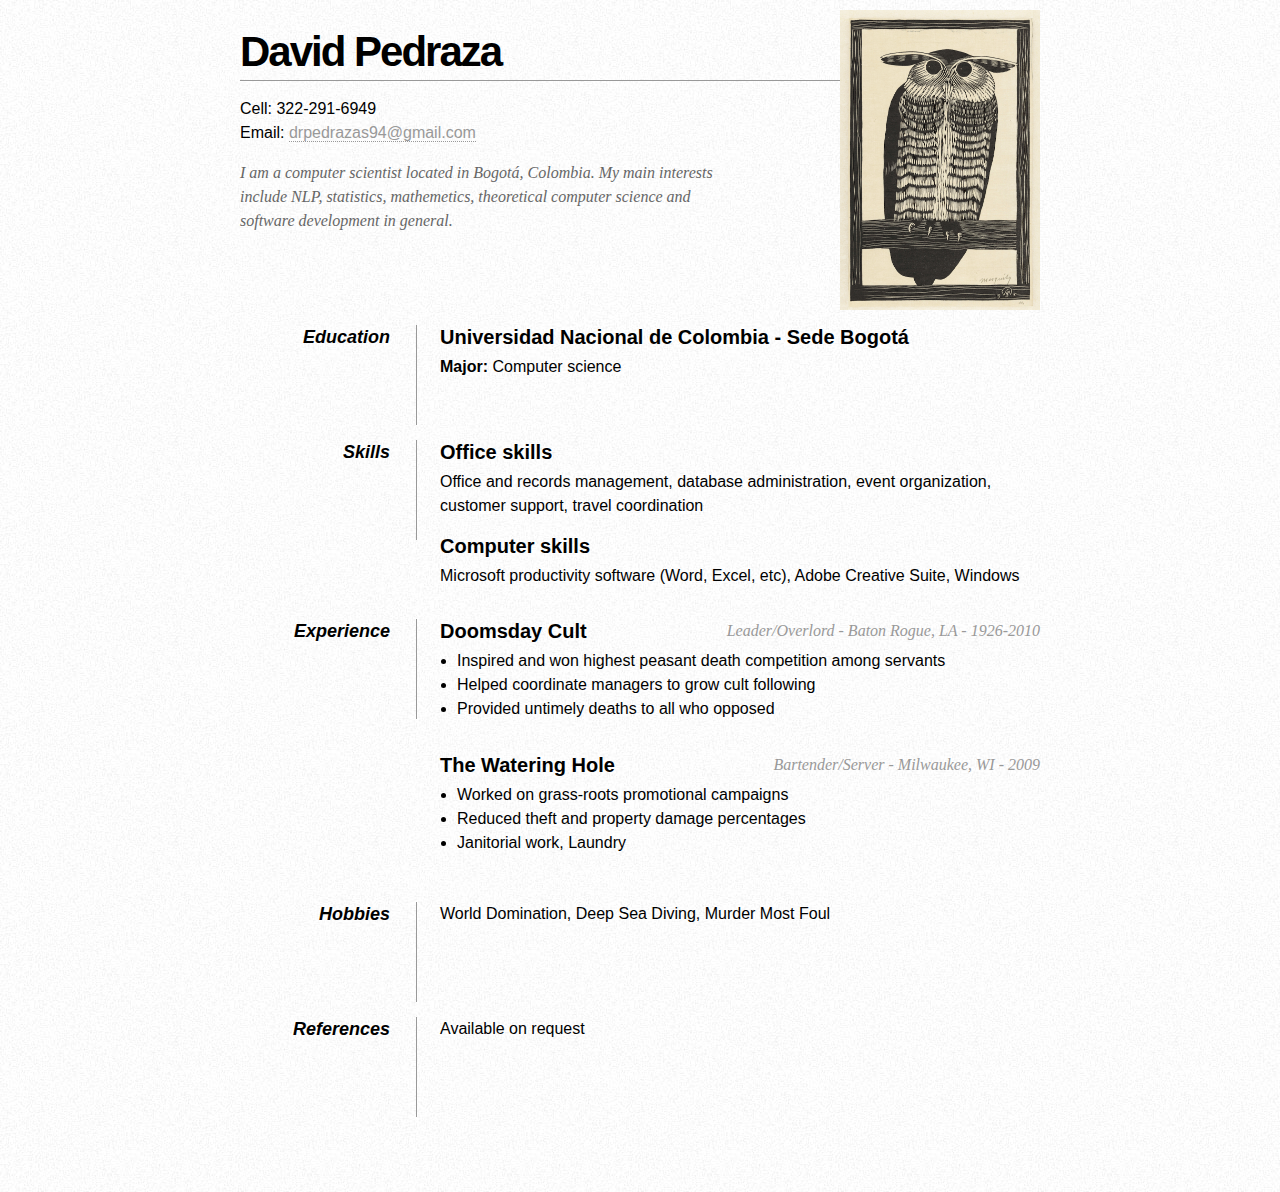
==== index.html @ f0146086 "Changing everything" ====
<!DOCTYPE html PUBLIC "-//W3C//DTD XHTML 1.0 Strict//EN"
"http://www.w3.org/TR/xhtml1/DTD/xhtml1-strict.dtd">

<html xmlns="http://www.w3.org/1999/xhtml" xml:lang="en" lang="en">

<head>
     <meta http-equiv="Content-Type" content="text/html; charset=utf-8"/>

     <title>One Page Resume</title>

     <style type="text/css">
        * { margin: 0; padding: 0; }
        body { font: 16px Helvetica, Sans-Serif; line-height: 24px; background: url(images/noise.jpg); }
        .clear { clear: both; }
        #page-wrap { width: 800px; margin: 40px auto 60px; }
        #pic { float: right; margin: -30px 0 0 0; }
        h1 { margin: 0 0 16px 0; padding: 0 0 16px 0; font-size: 42px; font-weight: bold; letter-spacing: -2px; border-bottom: 1px solid #999; }
        h2 { font-size: 20px; margin: 0 0 6px 0; position: relative; }
        h2 span { position: absolute; bottom: 0; right: 0; font-style: italic; font-family: Georgia, Serif; font-size: 16px; color: #999; font-weight: normal; }
        p { margin: 0 0 16px 0; }
        a { color: #999; text-decoration: none; border-bottom: 1px dotted #999; }
        a:hover { border-bottom-style: solid; color: black; }
        ul { margin: 0 0 32px 17px; }
        #objective { width: 500px; float: left; }
        #objective p { font-family: Georgia, Serif; font-style: italic; color: #666; }
        dt { font-style: italic; font-weight: bold; font-size: 18px; text-align: right; padding: 0 26px 0 0; width: 150px; float: left; height: 100px; border-right: 1px solid #999;  }
        dd { width: 600px; float: right; }
        dd.clear { float: none; margin: 0; height: 15px; }
     </style>
</head>

<body>

    <div id="page-wrap">

        <img src="owl.jpeg" alt="Photo of Cthulu" width="200" height="300" id="pic" />

        <div id="contact-info" class="vcard">

            <!-- Microformats! -->

            <h1 class="fn">David Pedraza</h1>

            <p>
                Cell: <span class="tel">322-291-6949</span><br />
                Email: <a class="email" href="drpedrazas94@gmail.com">drpedrazas94@gmail.com</a>
            </p>
        </div>

        <div id="objective">
            <p>
                I am a computer scientist located in Bogotá, Colombia.
                My main interests include NLP, statistics, mathemetics, theoretical computer science and software development in general.
            </p>
        </div>

        <div class="clear"></div>

        <dl>
            <dd class="clear"></dd>

            <dt>Education</dt>
            <dd>
                <h2>Universidad Nacional de Colombia - Sede Bogotá</h2>
                <p><strong>Major:</strong> Computer science<br /></p>
            </dd>

            <dd class="clear"></dd>

            <dt>Skills</dt>
            <dd>
                <h2>Office skills</h2>
                <p>Office and records management, database administration, event organization, customer support, travel coordination</p>

                <h2>Computer skills</h2>
                <p>Microsoft productivity software (Word, Excel, etc), Adobe Creative Suite, Windows</p>
            </dd>

            <dd class="clear"></dd>

            <dt>Experience</dt>
            <dd>
                <h2>Doomsday Cult <span>Leader/Overlord - Baton Rogue, LA - 1926-2010</span></h2>
                <ul>
                    <li>Inspired and won highest peasant death competition among servants</li>
                    <li>Helped coordinate managers to grow cult following</li>
                    <li>Provided untimely deaths to all who opposed</li>
                </ul>

                <h2>The Watering Hole <span>Bartender/Server - Milwaukee, WI - 2009</span></h2>
                <ul>
                    <li>Worked on grass-roots promotional campaigns</li>
                    <li>Reduced theft and property damage percentages</li>
                    <li>Janitorial work, Laundry</li>
                </ul>
            </dd>

            <dd class="clear"></dd>

            <dt>Hobbies</dt>
            <dd>World Domination, Deep Sea Diving, Murder Most Foul</dd>

            <dd class="clear"></dd>

            <dt>References</dt>
            <dd>Available on request</dd>

            <dd class="clear"></dd>
        </dl>

        <div class="clear"></div>

    </div>

</body>

</html>
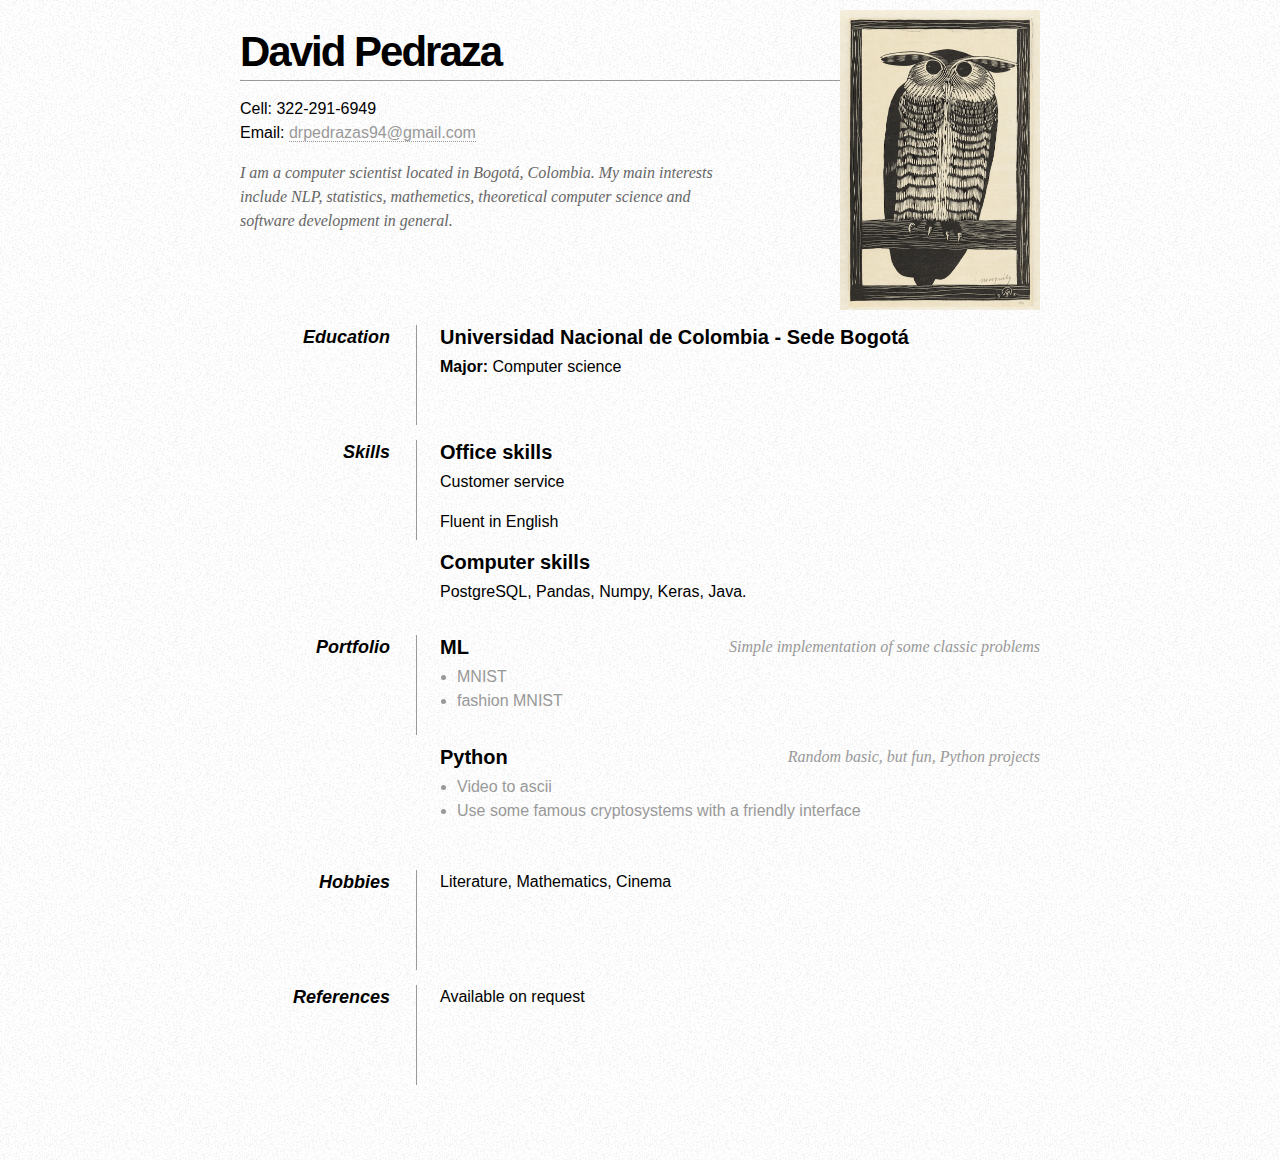
==== commit 3aabef81: "Adding projects" ====
--- a/index.html
+++ b/index.html
@@ -43,7 +43,7 @@
 
             <p>
                 Cell: <span class="tel">322-291-6949</span><br />
-                Email: <a class="email" href="drpedrazas94@gmail.com">drpedrazas94@gmail.com</a>
+                Email: <a class="email" href="mailto: abc@example.com">drpedrazas94@gmail.com</a>
             </p>
         </div>
 
@@ -70,35 +70,33 @@
             <dt>Skills</dt>
             <dd>
                 <h2>Office skills</h2>
-                <p>Office and records management, database administration, event organization, customer support, travel coordination</p>
+                <p>Customer service</p>
+                <p>Fluent in English</p>
 
                 <h2>Computer skills</h2>
-                <p>Microsoft productivity software (Word, Excel, etc), Adobe Creative Suite, Windows</p>
+                <p>PostgreSQL, Pandas, Numpy, Keras, Java.</p>
             </dd>
 
             <dd class="clear"></dd>
 
-            <dt>Experience</dt>
+            <dt>Portfolio</dt>
             <dd>
-                <h2>Doomsday Cult <span>Leader/Overlord - Baton Rogue, LA - 1926-2010</span></h2>
+                <h2>ML<span>Simple implementation of some classic problems</span></h2>
                 <ul>
-                    <li>Inspired and won highest peasant death competition among servants</li>
-                    <li>Helped coordinate managers to grow cult following</li>
-                    <li>Provided untimely deaths to all who opposed</li>
+                    <a href="https://github.com/drpedrazas/MNIST-Explained.git"><li>MNIST</li></a>
+                    <a href="https://github.com/drpedrazas/fasionMINST-Explained.git"><li>fashion MNIST</li></a>
                 </ul>
-
-                <h2>The Watering Hole <span>Bartender/Server - Milwaukee, WI - 2009</span></h2>
+                <h2>Python<span>Random basic, but fun, Python projects</span></h2>
                 <ul>
-                    <li>Worked on grass-roots promotional campaigns</li>
-                    <li>Reduced theft and property damage percentages</li>
-                    <li>Janitorial work, Laundry</li>
+                    <a href="https://github.com/drpedrazas/ascii_vid.git"><li>Video to ascii</li></a>
+                    <a href="https://github.com/drpedrazas/Proyecto-Criptograf-a.git"><li>Use some famous cryptosystems with a friendly interface</li></a>
                 </ul>
             </dd>
 
             <dd class="clear"></dd>
 
             <dt>Hobbies</dt>
-            <dd>World Domination, Deep Sea Diving, Murder Most Foul</dd>
+            <dd>Literature, Mathematics, Cinema</dd>
 
             <dd class="clear"></dd>
 
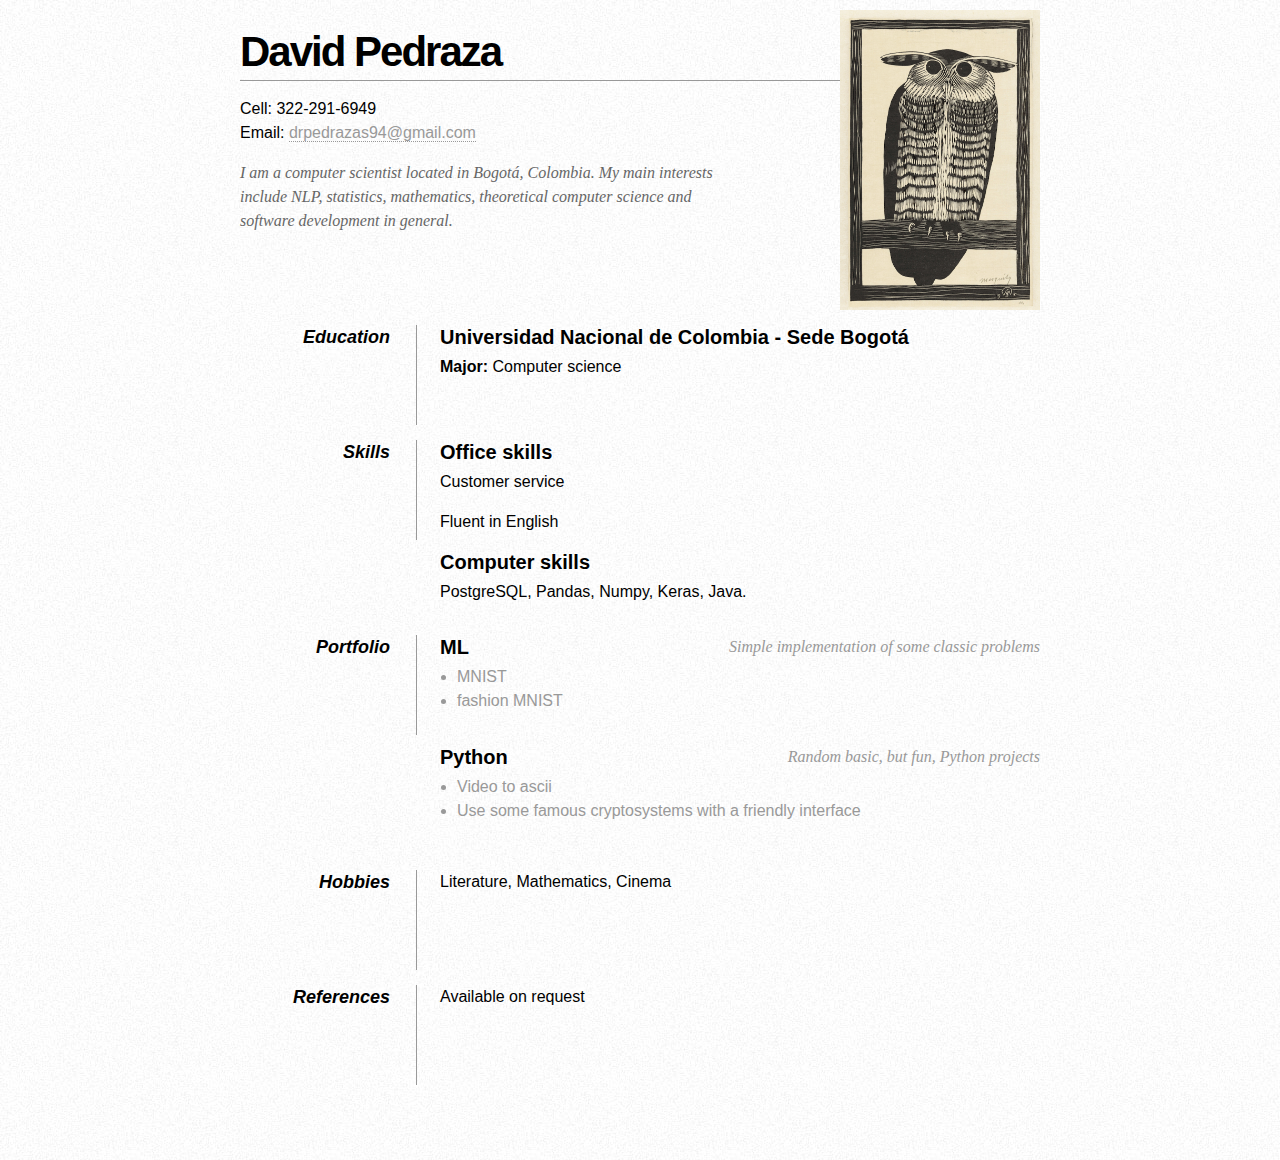
==== commit 3cb067a3: "Fixed typo" ====
--- a/index.html
+++ b/index.html
@@ -6,7 +6,7 @@
 <head>
      <meta http-equiv="Content-Type" content="text/html; charset=utf-8"/>
 
-     <title>One Page Resume</title>
+     <title>David Pedraza</title>
 
      <style type="text/css">
         * { margin: 0; padding: 0; }
@@ -50,7 +50,7 @@
         <div id="objective">
             <p>
                 I am a computer scientist located in Bogotá, Colombia.
-                My main interests include NLP, statistics, mathemetics, theoretical computer science and software development in general.
+                My main interests include NLP, statistics, mathematics, theoretical computer science and software development in general.
             </p>
         </div>
 
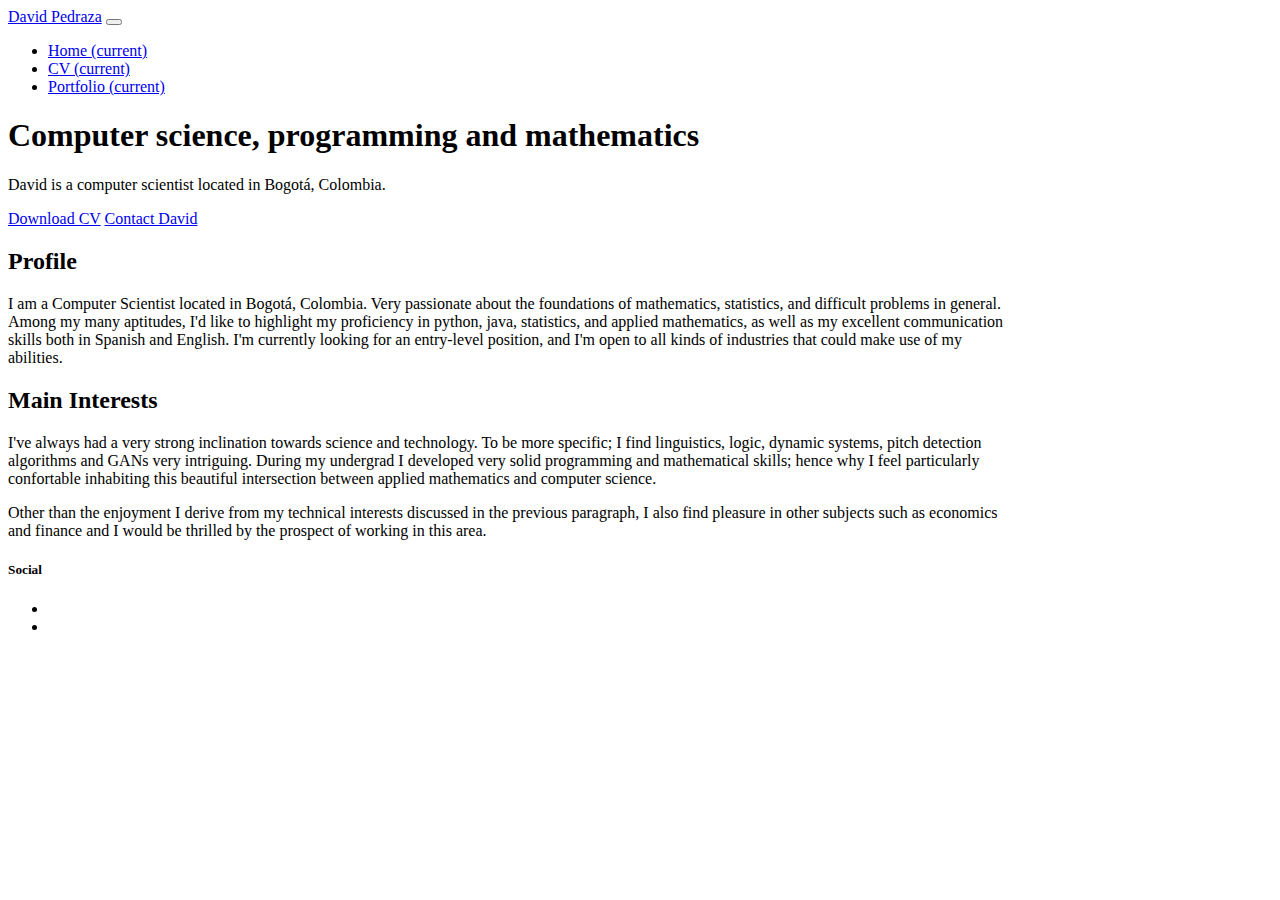
==== commit 076d7c88: "Fixing interests" ====
--- a/index.html
+++ b/index.html
@@ -1,115 +1,73 @@
-<!DOCTYPE html PUBLIC "-//W3C//DTD XHTML 1.0 Strict//EN"
-"http://www.w3.org/TR/xhtml1/DTD/xhtml1-strict.dtd">
-
-<html xmlns="http://www.w3.org/1999/xhtml" xml:lang="en" lang="en">
-
+<!DOCTYPE html>
+<html lang "en">
 <head>
-     <meta http-equiv="Content-Type" content="text/html; charset=utf-8"/>
-
-     <title>David Pedraza</title>
-
-     <style type="text/css">
-        * { margin: 0; padding: 0; }
-        body { font: 16px Helvetica, Sans-Serif; line-height: 24px; background: url(images/noise.jpg); }
-        .clear { clear: both; }
-        #page-wrap { width: 800px; margin: 40px auto 60px; }
-        #pic { float: right; margin: -30px 0 0 0; }
-        h1 { margin: 0 0 16px 0; padding: 0 0 16px 0; font-size: 42px; font-weight: bold; letter-spacing: -2px; border-bottom: 1px solid #999; }
-        h2 { font-size: 20px; margin: 0 0 6px 0; position: relative; }
-        h2 span { position: absolute; bottom: 0; right: 0; font-style: italic; font-family: Georgia, Serif; font-size: 16px; color: #999; font-weight: normal; }
-        p { margin: 0 0 16px 0; }
-        a { color: #999; text-decoration: none; border-bottom: 1px dotted #999; }
-        a:hover { border-bottom-style: solid; color: black; }
-        ul { margin: 0 0 32px 17px; }
-        #objective { width: 500px; float: left; }
-        #objective p { font-family: Georgia, Serif; font-style: italic; color: #666; }
-        dt { font-style: italic; font-weight: bold; font-size: 18px; text-align: right; padding: 0 26px 0 0; width: 150px; float: left; height: 100px; border-right: 1px solid #999;  }
-        dd { width: 600px; float: right; }
-        dd.clear { float: none; margin: 0; height: 15px; }
-     </style>
+  <meta charset="utf-8"/>
+  <meta http-equiv="X-UA-Compatible" content="IE=edge"/>
+  <meta name="viewpoint" content="width=advice-width, initial-scale=1.0"/>
+  <title>David Pedraza</title>
 </head>
-
-<body>
-
-    <div id="page-wrap">
-
-        <img src="owl.jpeg" alt="Photo of Cthulu" width="200" height="300" id="pic" />
-
-        <div id="contact-info" class="vcard">
-
-            <!-- Microformats! -->
-
-            <h1 class="fn">David Pedraza</h1>
-
-            <p>
-                Cell: <span class="tel">322-291-6949</span><br />
-                Email: <a class="email" href="mailto: abc@example.com">drpedrazas94@gmail.com</a>
-            </p>
+<body class="text-white bg-dark">
+  <nav class="navbar navbar-expand-lg navbar-dark bg-dark">
+  <a class="navbar-brand" href="#">David Pedraza</a>
+  <button class="navbar-toggler" type="button" data-toggle="collapse" data-target="#navbarNav" aria-controls="navbarNav" aria-expanded="false" aria-label="Toggle navigation">
+    <span class="navbar-toggler-icon"></span>
+  </button>
+  <div class="collapse navbar-collapse" id="navbarNav">
+    <ul class="navbar-nav">
+      <li class="nav-item active">
+        <a class="nav-link" href="#">Home <span class="sr-only">(current)</span></a>
+      </li>
+      <li class="nav-item">
+        <a class="nav-link" href="#">CV <span class="sr-only">(current)</span></a>
+      </li>
+      <li class="nav-item">
+        <a class="nav-link" href="#">Portfolio <span class="sr-only">(current)</span></a>
+      </li>
+    </ul>
+  </div>
+</nav>
+<main class="container" style="max-width:1000px">
+<div class="card text- white bg-dark border-dark mb-3 p-5">
+    <div class="card-body">
+        <h1 class="card-title">Computer science, programming and mathematics</h1>
+        <p class="card-text">David is a computer scientist located in Bogotá, Colombia.</p>
+        <a href="CV_drpedrazas.pdf" class="btn btn-secondary" role="button" download>Download CV</a>
+        <a href="mailto: drpedrazas@unal.edu.co" class="btn btn-secondary" role="button">Contact David</a>
+    </div>
+</div>
+<div class="col align-self-center">
+        <h2>Profile</h2>
+        <p>
+          I am a Computer Scientist located in Bogotá, Colombia. Very passionate about the foundations of mathematics, statistics, and difficult problems in general. Among my many aptitudes, I'd like to highlight my proficiency in python, java, statistics, and applied mathematics, as well as my excellent communication skills both in Spanish and English.
+I'm currently looking for an entry-level position, and I'm open to all kinds of industries that could make use of my abilities.
+        </p>
+        <h2>Main Interests</h2>
+        <p>
+          I've always had a very strong inclination towards science and technology. To be more specific; I find linguistics, logic, dynamic systems, pitch detection algorithms and GANs very intriguing. During my undergrad I developed very solid programming and mathematical skills; hence why I feel particularly confortable inhabiting this beautiful intersection between applied mathematics and computer science.
+        </p>
+        <p>
+          Other than the enjoyment I derive from my technical interests discussed in the previous paragraph, I also find pleasure in other subjects such as economics and finance and I would be thrilled by the prospect of working in this area.
+        </p>
+    </div>
+</main>
+<footer class="bd-footer py-5 mt-5 bg-dark">
+    <div class="container-fluid text-center">
+        <div class="row mb-1">
+            <div class="col-md-4">
+            </div>
+            <div class="col-md-4">
+                <h5>Social</h5>
+                <ul class="list-inline social">
+                    <li class="list-inline-item"><a href="https://github.com/drpedrazas" class="link-secondary text-decoration-none"><i class="fab fa-github-square fa-3x my-1"></i></a></li>
+                    <li class="list-inline-item"><a href="https://www.linkedin.com/in/drpedrazas/" class="link-secondary text-decoration-none"><i class="fab fa-linkedin fa-3x my-1"></i></a></li>
+                </ul>
+            </div>
+            <div class="col-md-4">
+            </div>
         </div>
-
-        <div id="objective">
-            <p>
-                I am a computer scientist located in Bogotá, Colombia.
-                My main interests include NLP, statistics, mathematics, theoretical computer science and software development in general.
-            </p>
-        </div>
-
-        <div class="clear"></div>
-
-        <dl>
-            <dd class="clear"></dd>
-
-            <dt>Education</dt>
-            <dd>
-                <h2>Universidad Nacional de Colombia - Sede Bogotá</h2>
-                <p><strong>Major:</strong> Computer science<br /></p>
-            </dd>
-
-            <dd class="clear"></dd>
-
-            <dt>Skills</dt>
-            <dd>
-                <h2>Office skills</h2>
-                <p>Customer service</p>
-                <p>Fluent in English</p>
-
-                <h2>Computer skills</h2>
-                <p>PostgreSQL, Pandas, Numpy, Keras, Java.</p>
-            </dd>
-
-            <dd class="clear"></dd>
-
-            <dt>Portfolio</dt>
-            <dd>
-                <h2>ML<span>Simple implementation of some classic problems</span></h2>
-                <ul>
-                    <a href="https://github.com/drpedrazas/MNIST-Explained.git"><li>MNIST</li></a>
-                    <a href="https://github.com/drpedrazas/fasionMINST-Explained.git"><li>fashion MNIST</li></a>
-                </ul>
-                <h2>Python<span>Random basic, but fun, Python projects</span></h2>
-                <ul>
-                    <a href="https://github.com/drpedrazas/ascii_vid.git"><li>Video to ascii</li></a>
-                    <a href="https://github.com/drpedrazas/Proyecto-Criptograf-a.git"><li>Use some famous cryptosystems with a friendly interface</li></a>
-                </ul>
-            </dd>
-
-            <dd class="clear"></dd>
-
-            <dt>Hobbies</dt>
-            <dd>Literature, Mathematics, Cinema</dd>
-
-            <dd class="clear"></dd>
-
-            <dt>References</dt>
-            <dd>Available on request</dd>
-
-            <dd class="clear"></dd>
-        </dl>
-
-        <div class="clear"></div>
-
     </div>
-
+</footer>
 </body>
-
 </html>
+<link rel="stylesheet" href="https://cdn.jsdelivr.net/npm/bootstrap@5.1.3/dist/css/bootstrap.min.css" integrity="sha384-1BmE4kWBq78iYhFldvKuhfTAU6auU8tT94WrHftjDbrCEXSU1oBoqyl2QvZ6jIW3" crossorigin="anonymous" referrerpolicy="no-referrer" />
+<link rel="stylesheet" href="https://cdnjs.cloudflare.com/ajax/libs/font-awesome/6.1.1/css/all.min.css" integrity="sha512-KfkfwYDsLkIlwQp6LFnl8zNdLGxu9YAA1QvwINks4PhcElQSvqcyVLLD9aMhXd13uQjoXtEKNosOWaZqXgel0g==" crossorigin="anonymous" referrerpolicy="no-referrer" />
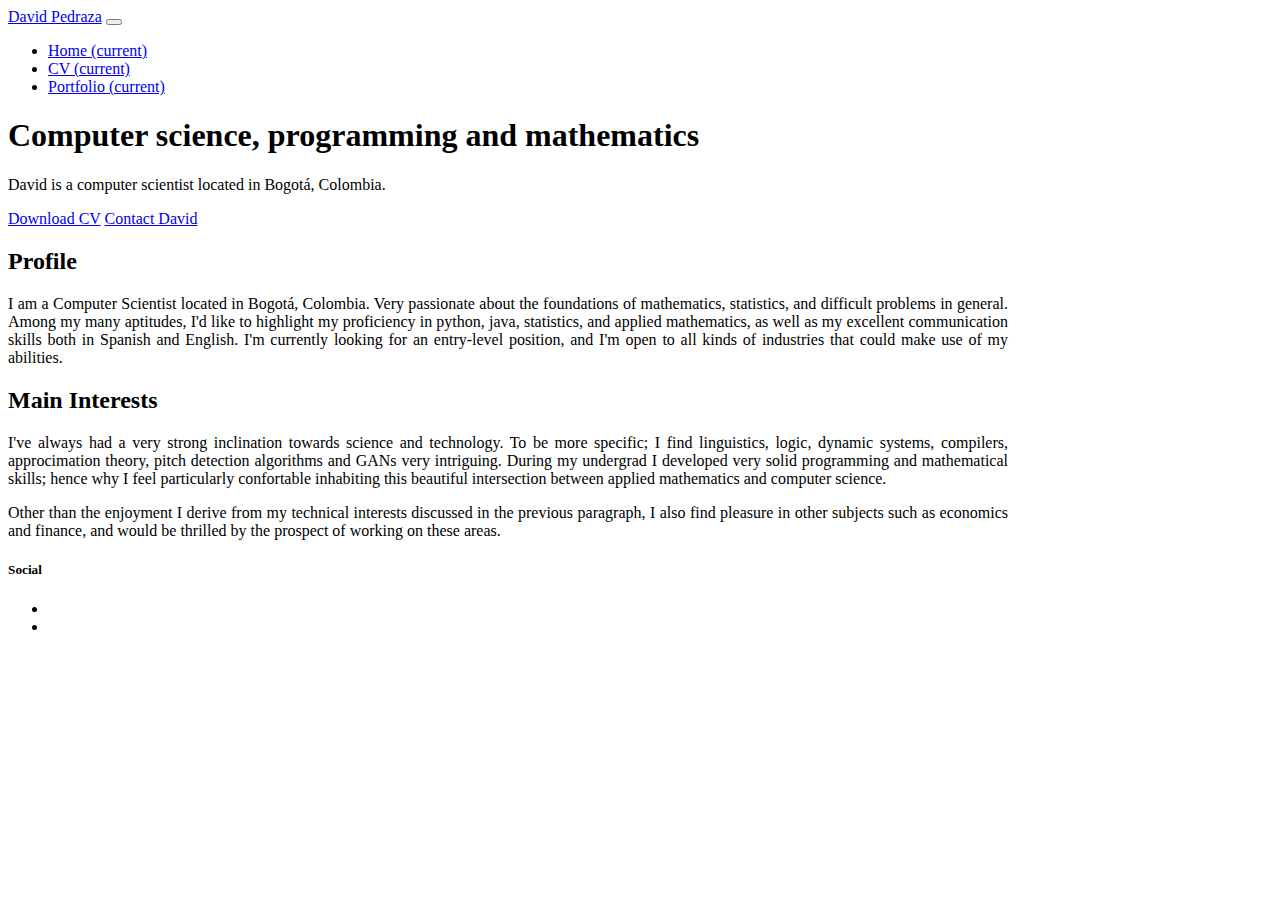
==== commit b7df063c: "Fixing alignment" ====
--- a/index.html
+++ b/index.html
@@ -37,16 +37,16 @@
 </div>
 <div class="col align-self-center">
         <h2>Profile</h2>
-        <p>
+        <p align="justify">
           I am a Computer Scientist located in Bogotá, Colombia. Very passionate about the foundations of mathematics, statistics, and difficult problems in general. Among my many aptitudes, I'd like to highlight my proficiency in python, java, statistics, and applied mathematics, as well as my excellent communication skills both in Spanish and English.
 I'm currently looking for an entry-level position, and I'm open to all kinds of industries that could make use of my abilities.
         </p>
         <h2>Main Interests</h2>
-        <p>
-          I've always had a very strong inclination towards science and technology. To be more specific; I find linguistics, logic, dynamic systems, pitch detection algorithms and GANs very intriguing. During my undergrad I developed very solid programming and mathematical skills; hence why I feel particularly confortable inhabiting this beautiful intersection between applied mathematics and computer science.
+        <p align="justify">
+          I've always had a very strong inclination towards science and technology. To be more specific; I find linguistics, logic, dynamic systems, compilers, approcimation theory, pitch detection algorithms and GANs very intriguing. During my undergrad I developed very solid programming and mathematical skills; hence why I feel particularly confortable inhabiting this beautiful intersection between applied mathematics and computer science.
         </p>
-        <p>
-          Other than the enjoyment I derive from my technical interests discussed in the previous paragraph, I also find pleasure in other subjects such as economics and finance and I would be thrilled by the prospect of working in this area.
+        <p align="justify">
+          Other than the enjoyment I derive from my technical interests discussed in the previous paragraph, I also find pleasure in other subjects such as economics and finance, and would be thrilled by the prospect of working on these areas.
         </p>
     </div>
 </main>
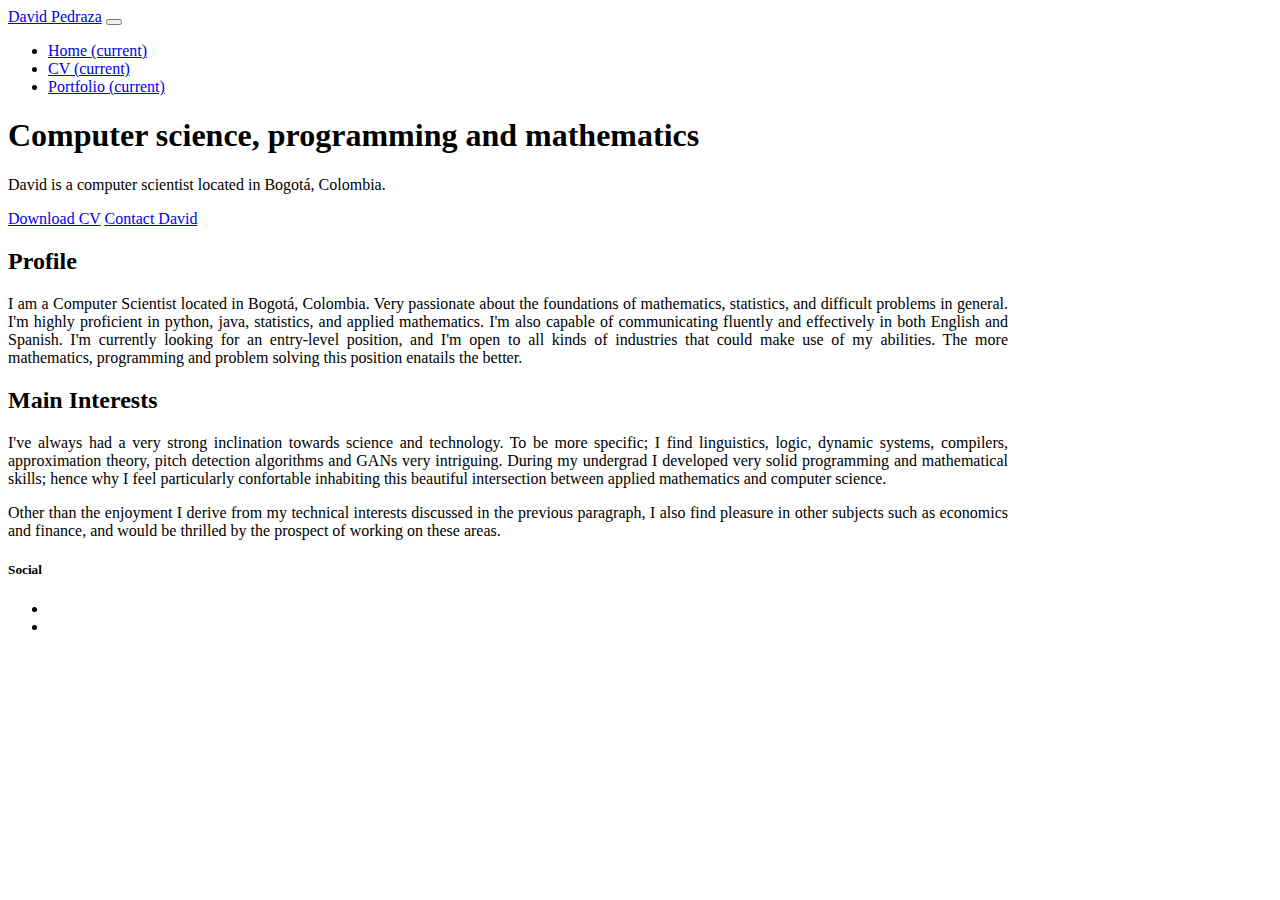
==== commit 56dcaf3b: "XXX" ====
--- a/index.html
+++ b/index.html
@@ -38,12 +38,12 @@
 <div class="col align-self-center">
         <h2>Profile</h2>
         <p align="justify">
-          I am a Computer Scientist located in Bogotá, Colombia. Very passionate about the foundations of mathematics, statistics, and difficult problems in general. Among my many aptitudes, I'd like to highlight my proficiency in python, java, statistics, and applied mathematics, as well as my excellent communication skills both in Spanish and English.
-I'm currently looking for an entry-level position, and I'm open to all kinds of industries that could make use of my abilities.
+          I am a Computer Scientist located in Bogotá, Colombia. Very passionate about the foundations of mathematics, statistics, and difficult problems in general. I'm highly proficient in python, java, statistics, and applied mathematics. I'm also capable of communicating fluently and effectively in both English and Spanish.
+I'm currently looking for an entry-level position, and I'm open to all kinds of industries that could make use of my abilities. The more mathematics, programming and problem solving this position enatails the better.
         </p>
         <h2>Main Interests</h2>
         <p align="justify">
-          I've always had a very strong inclination towards science and technology. To be more specific; I find linguistics, logic, dynamic systems, compilers, approcimation theory, pitch detection algorithms and GANs very intriguing. During my undergrad I developed very solid programming and mathematical skills; hence why I feel particularly confortable inhabiting this beautiful intersection between applied mathematics and computer science.
+          I've always had a very strong inclination towards science and technology. To be more specific; I find linguistics, logic, dynamic systems, compilers, approximation theory, pitch detection algorithms and GANs very intriguing. During my undergrad I developed very solid programming and mathematical skills; hence why I feel particularly confortable inhabiting this beautiful intersection between applied mathematics and computer science.
         </p>
         <p align="justify">
           Other than the enjoyment I derive from my technical interests discussed in the previous paragraph, I also find pleasure in other subjects such as economics and finance, and would be thrilled by the prospect of working on these areas.
